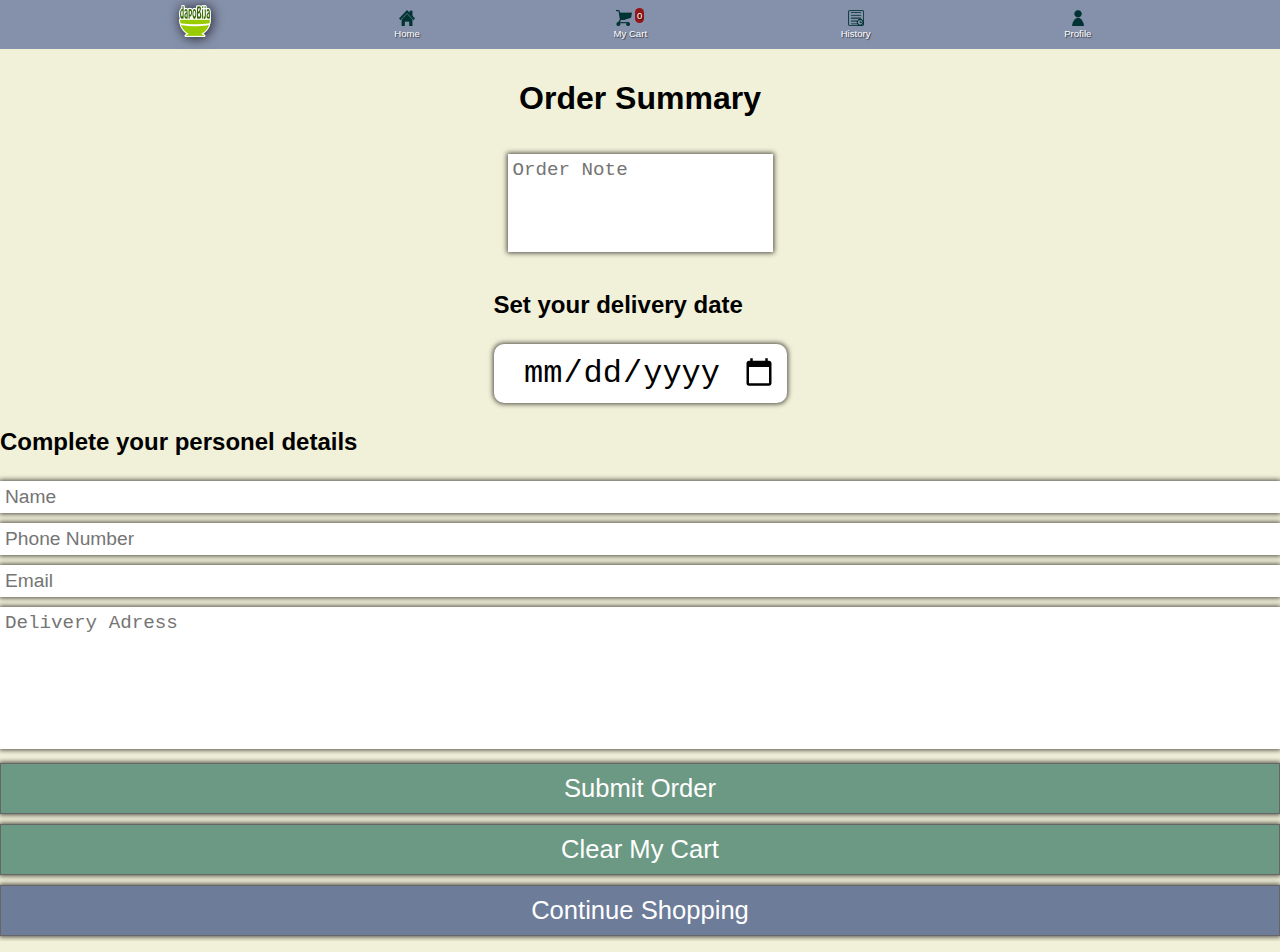
==== carts.html @ 4d226c1f "Add files via upload" ====
<!DOCTYPE html>
<html lang="en">
<head>
    <meta charset="UTF-8">
    <meta name="viewport" content="width=device-width, initial-scale=1.0">
    <title>carts</title>
    <link rel="stylesheet" href="css/main.css">
    <script>window.name = "cart";</script>
    <script src="js/conn.js"></script>
    <script src="js/main.js"></script>
    <style>
        input, textarea{
            box-shadow: 0px 0px 5px 1px rgba(0,0,0,0.7);
            resize: none;
        }
        table{
            table-layout: auto;
        }
        tr td:nth-child(3), tr td:nth-child(5) {
            text-align: right;
        }
        #orderTable{
            border-collapse: collapse;
            width: 100%;
            padding: 5px;
        }
        #orderTable th{
            text-align: center;
            padding: 3px 5px;
            font-size: 0.8rem;
            background: #bbb;
        }
        #userDetails_form{
            color: #000;
            padding: 5px;
            margin: 8px;
        }
        #listContainer{
            padding: 5px;
            margin: 5px;
        }
        #deliveryDate_input{
            padding: 10px;
            border-radius: 10px;
            text-align: center;
            font-size: 2rem;
        }
        .orderLst_td{
            font-size: 0.8rem;
            text-align: left;
            background: rgb(255, 255, 255);
        }
        .prdtQty{
            text-align: center;
        }
        .subTotal{
            text-align: right;
            font-size: 1rem;
            border-bottom: 1px solid #000;
            border-top: 1px solid #666;
            background: rgb(255, 255, 255);
        }
        .opt_td{
            font-size: 0.6rem;
            text-align: left;
            background: rgb(255, 255, 255);
        }
        .optQty{
            text-align: center;
        }
        .gTotal{
            font-size: 1.8rem;
            text-align: right;
            border-bottom: 5px solid #666;
        }
        .cancelOrder{
            padding: 5px;
            font-size: 0.8rem;
            background: rgb(255, 255, 255);
        }
        .cancelBtn{
            border-radius: 5px;
            background: #f1b1b1;
            box-shadow: 0px 0px 3px 1px rgba(0,0,0,0.8);
            padding: 5px;
        }
        .cancelDIV{
            width: 100%;
            display: flex;
            justify-content: flex-end;
            padding: 5px;
        }
        .saperateBar{
            border-bottom: 2px solid #000;
        }
    </style>
</head>
<body>
    <header>
        <nav>
            <div id="logoContainer">
                <img id="theLogo" src="img/dapoBija.png">
            </div>
            <div class="navBtn" onclick="gotoPage('index.html')">
                <img class="navLogo" src="img/homeBtn.png">
                <div class="subBtn">Home</div>
            </div>
            <div class="navBtn" onclick="gotoPage('carts.html')">
                <img class="navLogo" src="img/cartBtn.png">
                <span id="cartNum" class="smlNum">0</span>
                <div class="subBtn">My Cart</div>
            </div>
            <div class="navBtn" onclick="gotoPage('history.html')">
                <img class="navLogo" src="img/historyBtn.png">
                <div class="subBtn">History</div>
            </div>
            <div class="navBtn" onclick="gotoPage('profile.html')">
                    <img class="navLogo" src="img/profileBtn.png">
                    <div class="subBtn">Profile</div>
                </div>
            
        </nav>
    </header>
    <div id="mainContainer">
        <h1>Order Summary</h1>
        <div id="listContainer">
            <div id="listTables"></div>
            <div id="delivery"></div>
            <div id="listContainerGtotal"></div>
            <textarea rows="4" id="orderRemarks" name="orderRemarks" placeholder="Order Note"></textarea>
        </div>
        <div id="deliveryDate">
            <h2>Set your delivery date</h2>
            <input type="date" id="deliveryDate_input" name="deliveryDate_input" >
            <!-- <input type="time" id="deliveryTime_input" name="deliveryTime_input" > -->
        </div>
        <div id="userDetail">
            
            <div id="caption1_form"><h2>Complete your personel details</h2> </div>
            <input type="text" id="userName" name="userName" placeholder="Name">
            <input type="text" id="phone" name="phone" placeholder="Phone Number">
            <input type="text" id="email" name="email" placeholder="Email">
            <textarea id="address" name="address" rows="6" placeholder="Delivery Adress"></textarea>
            <input type="button" id="submit_order" name="submit_order" value="Submit Order" class="btn" onclick="submitOrder()">
            <input type="button" id="clearCart" name="clearCart" value="Clear My Cart" class="btn" onclick="clearCart()">
            <input class="btn cancel" type="button" value="Continue Shopping" id="cancel" name="cancel" onclick="gotoPage('index.html')">
            <input type="hidden" id="orderList" name="orderList" >
            
        </div>
    </div>
<script>
var lStore = JSON.parse(localStorage.getItem("carts"));
var userData = JSON.parse(localStorage.getItem("user"));
_("userName").value = userData.username;
_("phone").value = userData.contactNum;
_("email").value = userData.email;
_("address").value = userData.address;
var localFile = localStorage.getItem("carts");
_cr("listContainerGtotal","div","gTotal");
 function listingOrder(){
    if(Object.keys(JSON.parse(localFile).orders).length){
    var cartXproduct = "cart="+localFile;
    xPost(processorLink,
    cartXproduct,
    function(trig){
        var JcartLS = JSON.parse(localFile);
        var JcartXP = JSON.parse(trig);

        _cr("listTables","table","orderTable");
        
        for(var ordLst = 1; ordLst<=Object.keys(JcartXP).length;ordLst++){
            var countItem = 0;
            var countOpt = 0;
            var prdtPrice = JcartXP[ordLst]["price"];
            var prdtQty = JcartLS["orders"][ordLst]["qty"];
            
            _cr("orderTable","tr","tr-1"+ordLst);
            _cr("tr-1"+ordLst,"td","td-1"+ordLst);
            _("td-1"+ordLst).innerHTML = '&nbsp';
            _("td-1"+ordLst).setAttribute("class", "saperateBar");
            _("td-1"+ordLst).setAttribute("colspan", "5");
            
            _cr("orderTable","tr","tr0h"+ordLst);
            _cr("tr0h"+ordLst,"th","td1h"+ordLst);
            _("td1h"+ordLst).innerHTML = "Product ID";
            _cr("tr0h"+ordLst,"th","td2h"+ordLst);
            _("td2h"+ordLst).innerHTML = "Product Name";
            _cr("tr0h"+ordLst,"th","td3h"+ordLst);
            _("td3h"+ordLst).innerHTML = "Unit Price";
            _cr("tr0h"+ordLst,"th","td4h"+ordLst);
            _("td4h"+ordLst).innerHTML = "Qty";
            _cr("tr0h"+ordLst,"th","td5h"+ordLst);
            _("td5h"+ordLst).innerHTML = "Total";
            
            _cr("orderTable","tr","tr1"+ordLst);
            _cr("tr1"+ordLst,"td","td1"+ordLst);
            _("td1"+ordLst).setAttribute("class","orderLst_td");
            _("td1"+ordLst).innerHTML = JcartXP[ordLst]["productID"];
            _cr("tr1"+ordLst,"td","td2"+ordLst);
            _("td2"+ordLst).setAttribute("class","orderLst_td");
            _("td2"+ordLst).innerHTML = JcartXP[ordLst]["productName"];
            _cr("tr1"+ordLst,"td","td3"+ordLst);
            _("td3"+ordLst).setAttribute("class","orderLst_td");
            _("td3"+ordLst).innerHTML = numRM(prdtPrice);
            _cr("tr1"+ordLst,"td","td4"+ordLst);
            _("td4"+ordLst).setAttribute("class","orderLst_td prdtQty");
            _("td4"+ordLst).innerHTML = prdtQty;
            _cr("tr1"+ordLst,"td","td5"+ordLst);
            _("td5"+ordLst).setAttribute("class","orderLst_td");
            _("td5"+ordLst).innerHTML = numRM(prdtPrice * prdtQty);
            countItem += Number(prdtPrice) * Number(prdtQty);
            if(JcartXP[ordLst]["opt"] != "false"){
                for(var t = 1;t<=Object.keys(JcartXP[ordLst]["opt"]).length;t++){
                    var optPrice = JcartXP[ordLst]["opt"][t]["price"];
                    var optQty = JcartLS["orders"][ordLst]["opt"][t]["optQty"];
                    var optID = JcartLS["orders"][ordLst]["opt"][t]["optID"];
                    _cr("orderTable","tr","tr"+"-opt"+t+optID);
                    _cr("tr"+"-opt"+t+optID,"td","td1"+"-opt"+t+optID);
                    _("td1"+"-opt"+t+optID).setAttribute("class","opt_td");
                    _("td1"+"-opt"+t+optID).innerHTML = "";
                    _cr("tr"+"-opt"+t+optID,"td","td2"+"-opt"+t+optID);
                    _("td2"+"-opt"+t+optID).setAttribute("class","opt_td");
                    _("td2"+"-opt"+t+optID).innerHTML = JcartXP[ordLst]["opt"][t]["optionName"];
                    _cr("tr"+"-opt"+t+optID,"td","td3"+"-opt"+t+optID);
                    _("td3"+"-opt"+t+optID).setAttribute("class","opt_td");
                    _("td3"+"-opt"+t+optID).innerHTML = numRM(optPrice);
                    _cr("tr"+"-opt"+t+optID,"td","td4"+"-opt"+t+optID);
                    _("td4"+"-opt"+t+optID).setAttribute("class","opt_td optQty");
                    _("td4"+"-opt"+t+optID).innerHTML = optQty;
                    _cr("tr"+"-opt"+t+optID,"td","td5"+"-opt"+t+optID);
                    _("td5"+"-opt"+t+optID).setAttribute("class","opt_td");
                    _("td5"+"-opt"+t+optID).innerHTML = numRM(optPrice * optQty);
                    countOpt += optPrice * optQty;
                }
                
            }
        
        _cr("orderTable","tr","tr6"+ordLst);
        _cr("tr6"+ordLst,"td","td6"+ordLst);
        _("td6"+ordLst).setAttribute("colspan", "5");
        _("td6"+ordLst).setAttribute("class", "subTotal");
        _("td6"+ordLst).innerHTML = numRM(countItem + countOpt);

        _cr("orderTable","tr","tr01"+ordLst);
        _cr("tr01"+ordLst,"td","td01"+ordLst);
        _("td01"+ordLst).setAttribute("class", "cancelOrder");
        _("td01"+ordLst).setAttribute("colspan", "5");
        _cr("td01"+ordLst,"div","cancelDIV"+ordLst);
        _("cancelDIV"+ordLst).setAttribute("class", "cancelDIV");
        _cr("cancelDIV"+ordLst,"div","cancelOrder"+ordLst);
        _("cancelOrder"+ordLst).innerHTML = 'Remove';
        _("cancelOrder"+ordLst).setAttribute("class", "cancelBtn");
        _("cancelOrder"+ordLst).setAttribute("onclick","removeList("+ordLst+")");
        }
        var GrandTot = 0;
        for(var ot=1; ot<= Object.keys(JcartXP).length; ot++){
            GrandTot += parseFloat(_("tr6"+ot).innerText.split(" ")[1]);
        }
        _cr("orderTable","tr","tr-1"+ordLst);
        _cr("tr-1"+ordLst,"td","td-1"+ordLst);
        _("td-1"+ordLst).innerHTML = '&nbsp';
        _("td-1"+ordLst).setAttribute("class", "saperateBar");
        _("td-1"+ordLst).setAttribute("colspan", "5");

        
        gTotal.setAttribute("class", "gTotal");
        gTotal.innerHTML = numRM(GrandTot);
        deliveryFees();
    });
    }else{
    listContainer.innerHTML = "Your Cart is empty.";
    userDetail.style.display = "none";
    deliveryDate.style.display = "none";
    }
    
}
listingOrder();
function removeList(listNum){
    var n = JSON.parse(localStorage.getItem("carts"));
    var totalList = Object.keys(n.orders).length;
    for(var fs=1;fs<=totalList;fs++){
        if(fs == listNum){
            delete n.orders[listNum];
        }
    }
    for(var db=listNum;db <= Object.keys(n.orders).length;db++){
        n.orders[db] = n.orders[db+1];
    }
    localStorage.setItem("carts",JSON.stringify(n));
    location.reload();
}
function updateCart(){
    if(localStorage.getItem("carts")){
        var a = JSON.parse(localStorage.getItem("carts"));
        _("cartNum").innerText = Object.keys(a["orders"]).length;
    }
}
updateCart();
function clearCart(){
    localStorage.removeItem("carts");
    location.reload();
}
function submitOrder(){

    var tod = new Date();
    var m = tod.getMonth();
    var d = tod.getDay();
    var y = tod.getFullYear();

    var h = tod.getHours();
    var m = tod.getMinutes();

    var sel = new Date(_("deliveryDate_input").value);
    var tim = new Date();
    //tim.setHours(_("deliveryTime_input").value.split(":")[0],_("deliveryTime_input").value.split(":")[1]);
        //console.log(nex);

    if(tod > sel){
        alert("No more order for tomorrow's delivery.\n Thank you.");
    }
    // if(tod >= tim){
    //     alert("Cannot set time befote the current time");
    // }
    else{

    var spD = _("deliveryDate_input").value;
    var dk = spD.split("-");

    if(userName.value == "" || phone.value == "" || address.value == ""){
        alert("Pleae complete the form.\nThank you.");
    }else{
    lStore["username"] = userName.value;
    lStore["contactNum"] = phone.value;
    lStore["email"] = email.value;
    lStore["address"] = address.value;
    lStore["idKey"] = userData.idKey;
    lStore["dateOrder"] = todayDate;
    lStore["timeOrder"] = todayTime;
    lStore["dateDelivery"] = dk[2]+"/"+dk[1]+"/"+dk[0];
    lStore["timeDelivery"] = dk[2]+"/"+dk[1]+"/"+dk[0]; //_("deliveryTime_input").value;
    lStore["orderNote"] = _("orderRemarks").value;
    var orderSubmit = "submit_order="+JSON.stringify(lStore);
    xPost(processorLink,
    orderSubmit,
    function(trig){
        if(trig == "true"){
            localStorage.removeItem("carts");
            userData.username = _("userName").value;
            userData.address = _("address").value;
            userData.contactNum = _("phone").value;
            userData.email = _("email").value;
            localStorage.setItem("user",JSON.stringify(userData));
            alert("Your Order has been submitted to the system. Thank you.");
            window.location.href = "history.html";
        }else{
            alert("Order Submission failed.");
        }
    }
    )
}
}

}

function deliveryFees(){
    var lgg = JSON.parse(localStorage.getItem("carts"));
    var yss = 0;
    for(var ij=1;ij<=Object.keys(lgg.orders).length;ij++){
        yss += parseFloat(lgg.orders[ij].qty);
    }
    var dG = parseFloat(_("gTotal").innerText.split(" ")[1]);
    
    if(yss < 3){
            _cr("delivery","div","deliveryFee");
            _("deliveryFee").innerHTML = "Delivery Fee = RM3.00";
            _("gTotal").innerText = numRM(dG + 3);
    }
    if(yss >= 3){
        _("deliveryFee").innerHTML = "";
    } 
}
///////////////////////////////////
var newD = new Date();
var dDD = String(newD.getDate()+1).padStart(2, '0');
var dMM = String(newD.getMonth()+1).padStart(2, '0');
var dyyyy = newD.getFullYear();

// var tHH = String(today.getHours()).padStart(2, '0');
// var tMM = String(today.getMinutes()).padStart(2, '0');
// var tSS = String(today.getSeconds()).padStart(2, '0');

_("deliveryDate_input").value = dyyyy+"-"+dMM+"-"+dDD;
// _("deliveryTime_input").value = tHH+":"+tMM+":"+tSS;
////////////////////////////////////



//var nex = new Date(y,m,d);


function dateCheck(){
    var tod = new Date();
    var m = tod.getMonth();
    var d = tod.getDay();
    var y = tod.getFullYear();

    var h = tod.getHours();
    var m = tod.getMinutes();

    var sel = new Date(_("deliveryDate_input").value);
    var tim = new Date();
    //tim.setHours(_("deliveryTime_input").value.split(":")[0],_("deliveryTime_input").value.split(":")[1]);
        //console.log(nex);

    if(tod > sel){
        alert("No more order for tomorrow's delivery.\n Thank you.");
    }
    // if(tod >= tim){
    //     alert("Cannot set time befote the current time");
    // }
}
    </script>
</body>
</html>
---- css/main.css ----
*{
    box-sizing: border-box;
}
html, body{
    background: #f1f0d8;
    font-family: 'Roboto', sans-serif;
    margin: 0px;
    padding: 0px;
    /* -webkit-text-size-adjust: none; */
    width: 100%;
}
input, textarea{
    border: none;
    padding: 5px;
    width: 100%;
    margin: 5px 0px;
    font-size: 1.2rem;
}
.btn{
    padding: 10px;
    border: solid 1px #666;
    margin-bottom: 5px;
    text-align: center;
    font-size: 1.6rem;
    /* background: #ff0000; */
    background: #6c9983;
    color: #fff;
}
.cancel{
    background: #6c7c99;
}
header{
    display: flex;
    justify-content: space-evenly;
    align-items: center;
    margin-bottom: 10px;
    width: 100%;
}
nav{
    width: 100%;
    padding: 5px;
    display: flex;
    justify-content: space-evenly;
    /* box-shadow: 0px 1px 5px 5px rgba(0,0,0,0.8); */
    text-shadow: 1px 1px 1px rgba(0,0,0,0.6);
    /* color: #c4dbf6; */
    /* color: #e7e3d4; */
    background: #8590aa;
    color: #fff;
    z-index: 10000;
}
nav .navBtn{
    padding: 5px 10px;
    
    /* background: #757D75; */
    font-size: 0.6rem;
    text-align: center;
}
nav .fas{
    font-size: 1.6rem;
    
}
nav .smlNum{
    color: #fff;
    vertical-align: top;
    font-size: 0.6rem;
    padding: 2px;
    border-radius: 5px;
    background: #941515;
}
#mainContainer{
    display: flex;
    flex-direction: column;
    justify-content: center;
    align-items: center;
    width: 100%;
}
#mainContainer #ads{
    display: flex;
    flex-direction: column;
    justify-content: center;
    align-items: center;
    background: rgb(255, 255, 255);
}

#logoContainer #theLogo{
    width: 2rem;
    filter: drop-shadow(1px 1px 6px rgba(0,0,0,0.8));
}
.navLogo{
    width: 1rem;
    /* filter: drop-shadow(1px 1px 6px rgba(0,0,0,0.8)); */
}
footer{
    padding: 10px;
    /* box-shadow: 1px 0px 3px 3px rgba(0,0,0,0.8); */
    z-index: 2000;
    margin-top: 10px;
    background: #c4c3af;
    width: 100%;
    
}
#contactIcon{
    width: 100%;
    display: flex;
    align-items: center;
    justify-content: space-evenly;
}
.footerIcon{
    
    padding: 0px;
}
#compName{
    text-align: center;
    color: #336600;
    font-size: 0.8rem;
    font-weight: 700;
}
#popupCont{
    display: none;
    position:fixed;
    top:0px;
    left:0px;
    width:100%;
    height:100%;
    background:rgba(0,0,0,0.9);
    z-index: 99999;
    justify-content: center;
}
#popup{
    display: flex;
    flex-direction: column;
    /* justify-content: center; */
    /* align-items: center; */
    color: White;
    width: 90%;
}
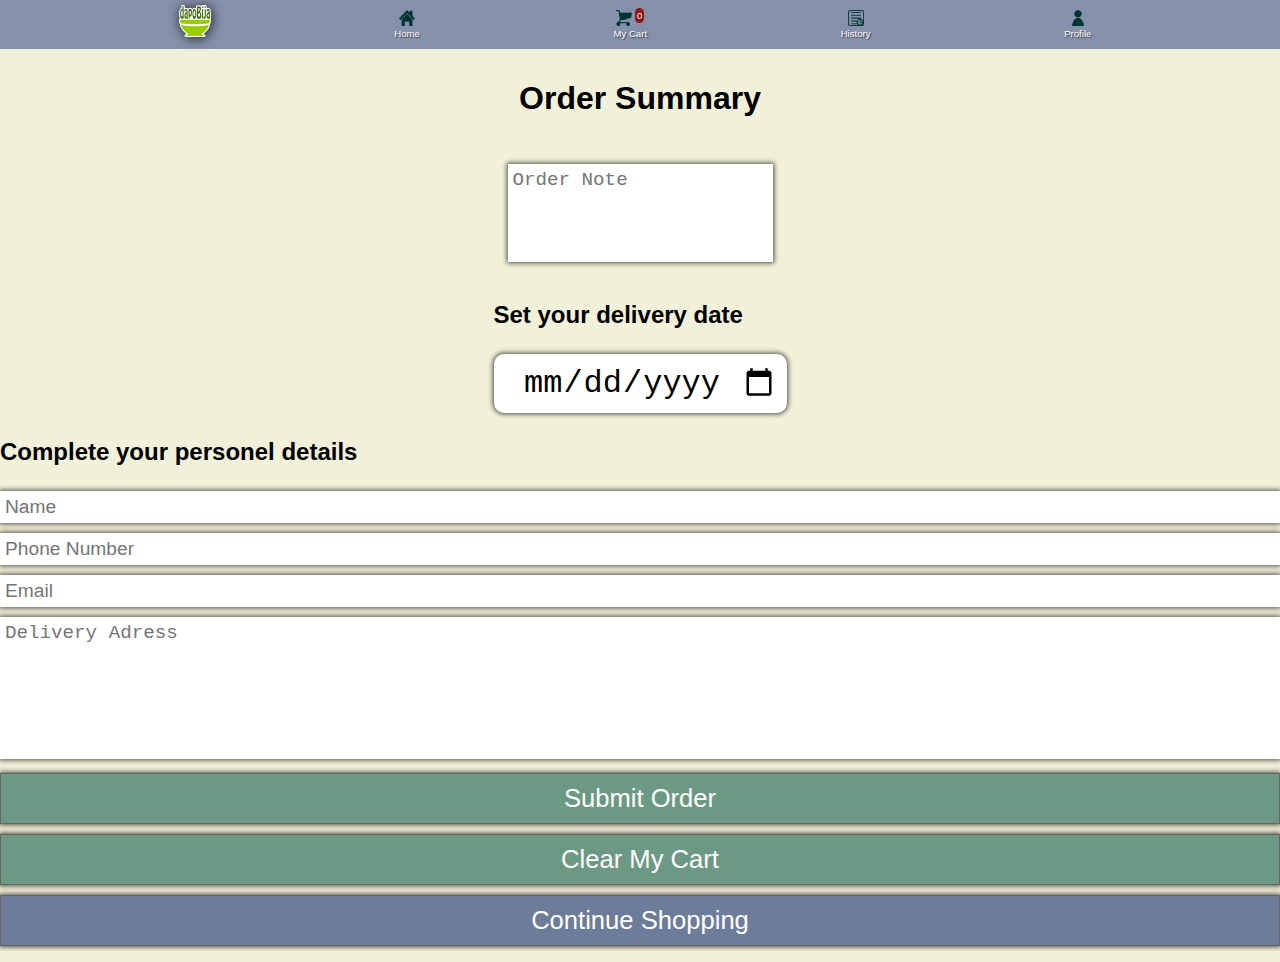
==== commit 511c9cad: "Update carts.html" ====
--- a/carts.html
+++ b/carts.html
@@ -39,6 +39,10 @@
             padding: 5px;
             margin: 5px;
         }
+        #delivery{
+            text-align: right;
+            padding: 5px 0px;
+        }
         #deliveryDate_input{
             padding: 10px;
             border-radius: 10px;
@@ -98,7 +102,7 @@
 <body>
     <header>
         <nav>
-            <div id="logoContainer">
+            <div id="logoContainer" onclick="gotoPage('index.html')">
                 <img id="theLogo" src="img/dapoBija.png">
             </div>
             <div class="navBtn" onclick="gotoPage('index.html')">
@@ -118,7 +122,6 @@
                     <img class="navLogo" src="img/profileBtn.png">
                     <div class="subBtn">Profile</div>
                 </div>
-            
         </nav>
     </header>
     <div id="mainContainer">
@@ -300,6 +303,8 @@
     localStorage.removeItem("carts");
     location.reload();
 }
+var dFee = 3.8;
+var minBuy = 30;
 function submitOrder(){
 
     var tod = new Date();
@@ -325,7 +330,7 @@
 
     var spD = _("deliveryDate_input").value;
     var dk = spD.split("-");
-
+    
     if(userName.value == "" || phone.value == "" || address.value == ""){
         alert("Pleae complete the form.\nThank you.");
     }else{
@@ -339,6 +344,14 @@
     lStore["dateDelivery"] = dk[2]+"/"+dk[1]+"/"+dk[0];
     lStore["timeDelivery"] = dk[2]+"/"+dk[1]+"/"+dk[0]; //_("deliveryTime_input").value;
     lStore["orderNote"] = _("orderRemarks").value;
+    if(!_("deliveryFee")){
+        dFee = "";
+    }else{
+        lStore["deliveryFee"] = dFee;
+    }
+    console.log(dFee);
+    console.log(lStore["deliveryFee"]);
+
     var orderSubmit = "submit_order="+JSON.stringify(lStore);
     xPost(processorLink,
     orderSubmit,
@@ -370,12 +383,12 @@
     }
     var dG = parseFloat(_("gTotal").innerText.split(" ")[1]);
     
-    if(yss < 3){
+    if(Number(dG) < Number(minBuy)){
             _cr("delivery","div","deliveryFee");
-            _("deliveryFee").innerHTML = "Delivery Fee = RM3.00";
-            _("gTotal").innerText = numRM(dG + 3);
-    }
-    if(yss >= 3){
+            _("deliveryFee").innerHTML = "Delivery Fee = "+numRM(dFee);
+            _("gTotal").innerText = numRM(dG + dFee);
+    }
+    if(Number(dG) >= Number(minBuy)){
         _("deliveryFee").innerHTML = "";
     } 
 }
@@ -421,4 +434,4 @@
 }
     </script>
 </body>
-</html>+</html>
--- a/css/main.css
+++ b/css/main.css
@@ -80,7 +80,7 @@
     flex-direction: column;
     justify-content: center;
     align-items: center;
-    background: rgb(255, 255, 255);
+    /* background: rgb(255, 255, 255); */
 }
 
 #logoContainer #theLogo{
@@ -103,6 +103,7 @@
 #contactIcon{
     width: 100%;
     display: flex;
+    flex-direction: row;
     align-items: center;
     justify-content: space-evenly;
 }
@@ -134,4 +135,4 @@
     /* align-items: center; */
     color: White;
     width: 90%;
-}+}
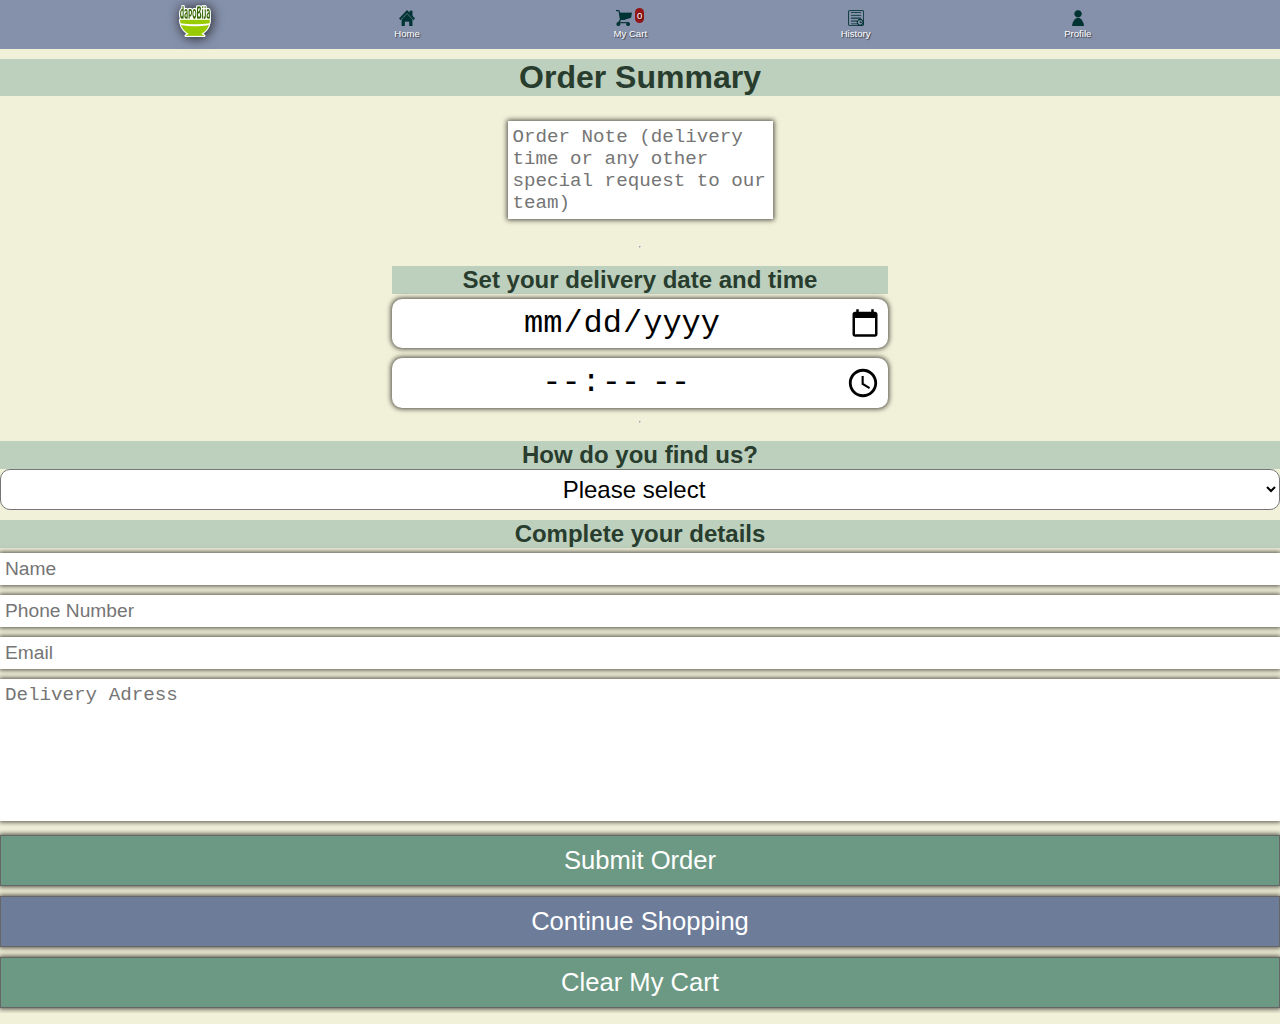
==== commit f1fcf1af: "Update carts.html" ====
--- a/carts.html
+++ b/carts.html
@@ -19,6 +19,22 @@
         tr td:nth-child(3), tr td:nth-child(5) {
             text-align: right;
         }
+        #mainContainer{
+            color: #283d2e;
+        }
+        #mainContainer h1{
+            margin: 0;
+            text-align: center;
+            background: #bdcfbd;
+            width: 100%;
+        }
+        #mainContainer h2{
+            margin: 0;
+            margin-top: 10px;
+            text-align: center;
+            background: #bdcfbd;
+            width: 100%;
+        }
         #orderTable{
             border-collapse: collapse;
             width: 100%;
@@ -43,11 +59,26 @@
             text-align: right;
             padding: 5px 0px;
         }
-        #deliveryDate_input{
-            padding: 10px;
+        #intoducer{
+            width: 100%;
+        }
+        #deliveryDate_input, #deliveryTime_input {
+            padding: 5px;
             border-radius: 10px;
             text-align: center;
             font-size: 2rem;
+            background: #fff;
+        }
+        #howFindUs{
+            padding: 5px;
+            border-radius: 10px;
+            text-align: center;
+            font-size: 1.5rem;
+            background: #fff;
+            width: 100%;
+        }
+        #friendIntro{
+            display: none;
         }
         .orderLst_td{
             font-size: 0.8rem;
@@ -74,6 +105,7 @@
         }
         .gTotal{
             font-size: 1.8rem;
+            font-weight: 600;
             text-align: right;
             border-bottom: 5px solid #666;
         }
@@ -130,25 +162,39 @@
             <div id="listTables"></div>
             <div id="delivery"></div>
             <div id="listContainerGtotal"></div>
-            <textarea rows="4" id="orderRemarks" name="orderRemarks" placeholder="Order Note"></textarea>
+            <textarea rows="4" id="orderRemarks" name="orderRemarks" placeholder="Order Note (delivery time or any other special request to our team)"></textarea>
         </div>
+        <hr>
         <div id="deliveryDate">
-            <h2>Set your delivery date</h2>
+            <h2>Set your delivery date and time</h2>
             <input type="date" id="deliveryDate_input" name="deliveryDate_input" >
-            <!-- <input type="time" id="deliveryTime_input" name="deliveryTime_input" > -->
+            <input type="time" id="deliveryTime_input" name="deliveryTime_input" >
+        </div>
+        <hr>
+        <div id="intoducer">
+            <h2>How do you find us?</h2>
+            <select name="howFindUs" id="howFindUs" onchange="selFriend()">
+                <option disabled selected>Please select</option>
+                <option value="google">Google</option>
+                <option value="facebook">Facebook</option>
+                <option value="friend">Friend</option>
+            </select>
+            <div id="friendIntro">
+            Please let us know your friend's phone number:
+            <input type="number" name="introducerNumber" id="introducerNumber" placeholder="Introducer Phone number">
+            <i>The phone number is only for checking purpose, if your friend is listed into our system database or not.  We shall not keep the contact number unless it is already registered into our system.</i>
+            </div>
         </div>
         <div id="userDetail">
-            
-            <div id="caption1_form"><h2>Complete your personel details</h2> </div>
+            <div id="caption1_form"><h2>Complete your details</h2> </div>
             <input type="text" id="userName" name="userName" placeholder="Name">
             <input type="text" id="phone" name="phone" placeholder="Phone Number">
             <input type="text" id="email" name="email" placeholder="Email">
             <textarea id="address" name="address" rows="6" placeholder="Delivery Adress"></textarea>
             <input type="button" id="submit_order" name="submit_order" value="Submit Order" class="btn" onclick="submitOrder()">
+            <input class="btn cancel" type="button" value="Continue Shopping" id="cancel" name="cancel" onclick="gotoPage('index.html')">
             <input type="button" id="clearCart" name="clearCart" value="Clear My Cart" class="btn" onclick="clearCart()">
-            <input class="btn cancel" type="button" value="Continue Shopping" id="cancel" name="cancel" onclick="gotoPage('index.html')">
             <input type="hidden" id="orderList" name="orderList" >
-            
         </div>
     </div>
 <script>
@@ -303,8 +349,7 @@
     localStorage.removeItem("carts");
     location.reload();
 }
-var dFee = 3.8;
-var minBuy = 30;
+
 function submitOrder(){
 
     var tod = new Date();
@@ -316,16 +361,13 @@
     var m = tod.getMinutes();
 
     var sel = new Date(_("deliveryDate_input").value);
-    var tim = new Date();
-    //tim.setHours(_("deliveryTime_input").value.split(":")[0],_("deliveryTime_input").value.split(":")[1]);
-        //console.log(nex);
-
-    if(tod > sel){
-        alert("No more order for tomorrow's delivery.\n Thank you.");
-    }
-    // if(tod >= tim){
-    //     alert("Cannot set time befote the current time");
-    // }
+    
+        console.log(_("deliveryTime_input").value);
+
+    if(tod >= sel){
+        alert("We are sorry to inform you that there is no delivery for today's order, please set your order for tomorrow's delivery.\n Thank you.");
+    }
+    
     else{
 
     var spD = _("deliveryDate_input").value;
@@ -342,8 +384,10 @@
     lStore["dateOrder"] = todayDate;
     lStore["timeOrder"] = todayTime;
     lStore["dateDelivery"] = dk[2]+"/"+dk[1]+"/"+dk[0];
-    lStore["timeDelivery"] = dk[2]+"/"+dk[1]+"/"+dk[0]; //_("deliveryTime_input").value;
+    lStore["timeDelivery"] = _("deliveryTime_input").value;
     lStore["orderNote"] = _("orderRemarks").value;
+    lStore["introducer"] = _("howFindUs").value;
+    lStore["introducerNumber"] = _("introducerNumber").value;
     if(!_("deliveryFee")){
         dFee = "";
     }else{
@@ -398,12 +442,12 @@
 var dMM = String(newD.getMonth()+1).padStart(2, '0');
 var dyyyy = newD.getFullYear();
 
-// var tHH = String(today.getHours()).padStart(2, '0');
-// var tMM = String(today.getMinutes()).padStart(2, '0');
-// var tSS = String(today.getSeconds()).padStart(2, '0');
+var tHH = String(today.getHours()).padStart(2, '0');
+var tMM = String(today.getMinutes()).padStart(2, '0');
+var tSS = String(today.getSeconds()).padStart(2, '0');
 
 _("deliveryDate_input").value = dyyyy+"-"+dMM+"-"+dDD;
-// _("deliveryTime_input").value = tHH+":"+tMM+":"+tSS;
+_("deliveryTime_input").value = tHH+":"+tMM+":"+tSS;
 ////////////////////////////////////
 
 
@@ -432,6 +476,13 @@
     //     alert("Cannot set time befote the current time");
     // }
 }
+function selFriend(){
+    if(_("howFindUs").value == "friend"){
+        _("friendIntro").style.display = "block";
+    }else{
+        _("friendIntro").style.display = "none";
+    }
+}
     </script>
 </body>
 </html>
